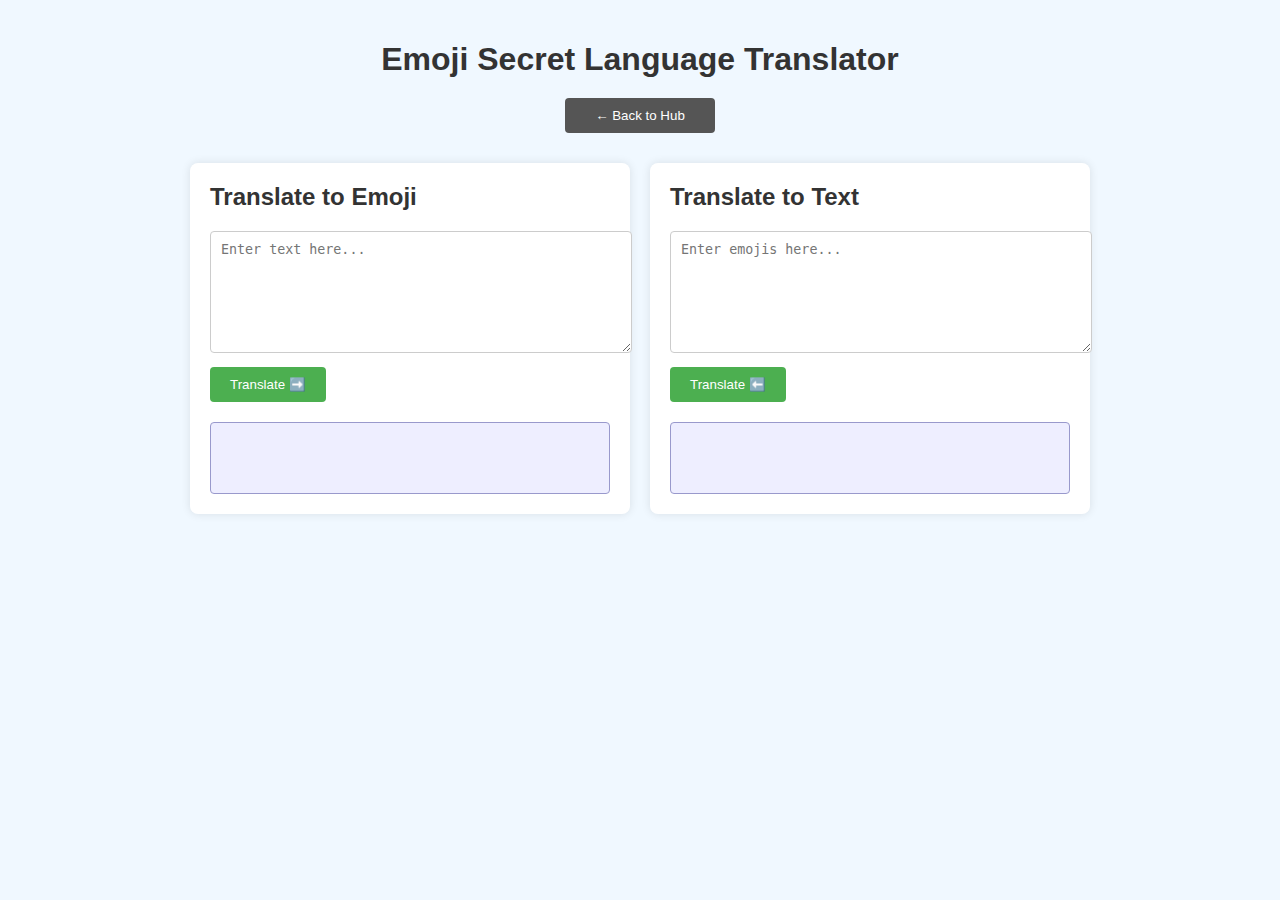
==== translator/index.html @ 6c0736da "inital release" ====
<!DOCTYPE html>
<html lang="en">
<head>
  <meta charset="UTF-8">
  <title>Emoji Secret Language Translator</title>
  <link rel="stylesheet" href="styles.css">
</head>
<body>
  <div class="container">
    <h1>Emoji Secret Language Translator</h1>
    
    <button onclick="window.location.href='../index.html'" class="back-button">← Back to Hub</button>
    
    <div class="translator">
      <div class="translator-section">
        <h2>Translate to Emoji</h2>
        <textarea id="inputText" placeholder="Enter text here..."></textarea>
        <button id="toEmojiBtn">Translate ➡️</button>
        <div id="emojiOutput" class="output"></div>
      </div>
      
      <div class="translator-section">
        <h2>Translate to Text</h2>
        <textarea id="inputEmoji" placeholder="Enter emojis here..."></textarea>
        <button id="toTextBtn">Translate ⬅️</button>
        <div id="textOutput" class="output"></div>
      </div>
    </div>
  </div>
  
  <script src="script.js"></script>
</body>
</html>
---- translator/styles.css ----
/* translator/styles.css */

body {
    font-family: Arial, sans-serif;
    background-color: #f0f8ff;
    color: #333;
    margin: 0;
    padding: 20px;
  }
  
  .container {
    max-width: 900px;
    margin: 0 auto;
  }
  
  h1 {
    text-align: center;
    margin-bottom: 20px;
  }
  
  .back-button {
    display: block;
    margin: 0 auto 30px auto;
    padding: 10px 20px;
    background-color: #555;
    color: white;
    border: none;
    border-radius: 4px;
    cursor: pointer;
    text-decoration: none;
    width: 150px;
    text-align: center;
  }
  
  .back-button:hover {
    background-color: #333;
  }
  
  .translator {
    display: flex;
    flex-wrap: wrap;
    gap: 20px;
    justify-content: center;
  }
  
  .translator-section {
    flex: 1 1 400px;
    background-color: #ffffff;
    padding: 20px;
    border-radius: 8px;
    box-shadow: 0 0 10px rgba(0, 0, 0, 0.1);
  }
  
  .translator-section h2 {
    margin-top: 0;
  }
  
  textarea {
    width: 100%;
    height: 100px;
    padding: 10px;
    resize: vertical;
    border: 1px solid #ccc;
    border-radius: 4px;
  }
  
  button {
    margin-top: 10px;
    padding: 10px 20px;
    background-color: #4CAF50;
    color: white;
    border: none;
    border-radius: 4px;
    cursor: pointer;
  }
  
  button:hover {
    background-color: #45a049;
  }
  
  .output {
    margin-top: 20px;
    min-height: 50px;
    padding: 10px;
    background-color: #eef;
    border: 1px solid #99c;
    border-radius: 4px;
    word-wrap: break-word;
  }
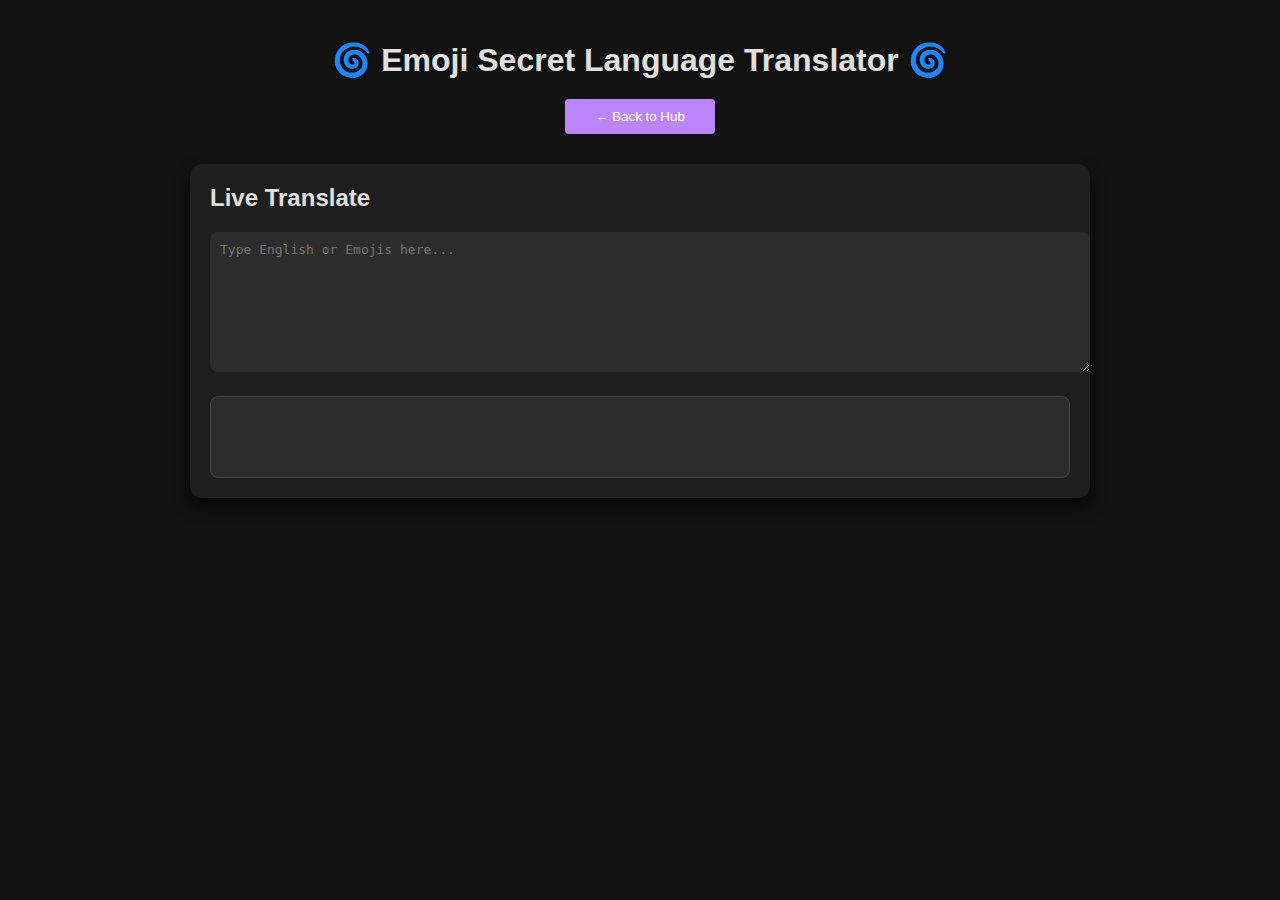
==== commit 3b47e18f: "new stuff" ====
--- a/translator/index.html
+++ b/translator/index.html
@@ -7,23 +7,15 @@
 </head>
 <body>
   <div class="container">
-    <h1>Emoji Secret Language Translator</h1>
+    <h1>🌀 Emoji Secret Language Translator 🌀</h1>
     
     <button onclick="window.location.href='../index.html'" class="back-button">← Back to Hub</button>
     
     <div class="translator">
       <div class="translator-section">
-        <h2>Translate to Emoji</h2>
-        <textarea id="inputText" placeholder="Enter text here..."></textarea>
-        <button id="toEmojiBtn">Translate ➡️</button>
-        <div id="emojiOutput" class="output"></div>
-      </div>
-      
-      <div class="translator-section">
-        <h2>Translate to Text</h2>
-        <textarea id="inputEmoji" placeholder="Enter emojis here..."></textarea>
-        <button id="toTextBtn">Translate ⬅️</button>
-        <div id="textOutput" class="output"></div>
+        <h2>Live Translate</h2>
+        <textarea id="inputBox" placeholder="Type English or Emojis here..."></textarea>
+        <div id="outputBox" class="output"></div>
       </div>
     </div>
   </div>
--- a/translator/styles.css
+++ b/translator/styles.css
@@ -1,11 +1,12 @@
 /* translator/styles.css */
 
 body {
-    font-family: Arial, sans-serif;
-    background-color: #f0f8ff;
-    color: #333;
+    font-family: 'Segoe UI', Tahoma, Geneva, Verdana, sans-serif;
+    background-color: #121212;
+    color: #e0e0e0;
     margin: 0;
     padding: 20px;
+    transition: background-color 0.5s, color 0.5s;
   }
   
   .container {
@@ -16,13 +17,15 @@
   h1 {
     text-align: center;
     margin-bottom: 20px;
+    font-size: 2em;
+    animation: fadeInDown 1s ease-out;
   }
   
   .back-button {
     display: block;
     margin: 0 auto 30px auto;
     padding: 10px 20px;
-    background-color: #555;
+    background-color: #bb86fc;
     color: white;
     border: none;
     border-radius: 4px;
@@ -30,10 +33,12 @@
     text-decoration: none;
     width: 150px;
     text-align: center;
+    transition: background-color 0.3s, transform 0.3s;
   }
   
   .back-button:hover {
-    background-color: #333;
+    background-color: #3700b3;
+    transform: scale(1.05);
   }
   
   .translator {
@@ -45,46 +50,85 @@
   
   .translator-section {
     flex: 1 1 400px;
-    background-color: #ffffff;
+    background-color: #1e1e1e;
     padding: 20px;
-    border-radius: 8px;
-    box-shadow: 0 0 10px rgba(0, 0, 0, 0.1);
+    border-radius: 12px;
+    box-shadow: 0 8px 16px rgba(0, 0, 0, 0.6);
+    transition: transform 0.3s, box-shadow 0.3s;
+    animation: fadeInUp 1s ease-out;
+  }
+  
+  .translator-section:hover {
+    transform: translateY(-5px);
+    box-shadow: 0 12px 24px rgba(0, 0, 0, 0.8);
   }
   
   .translator-section h2 {
     margin-top: 0;
+    font-size: 1.5em;
   }
   
   textarea {
     width: 100%;
-    height: 100px;
+    height: 120px;
     padding: 10px;
     resize: vertical;
-    border: 1px solid #ccc;
-    border-radius: 4px;
+    border: none;
+    border-radius: 8px;
+    background-color: #2c2c2c;
+    color: #e0e0e0;
+    font-size: 1em;
+    transition: background-color 0.3s, color 0.3s;
   }
   
-  button {
-    margin-top: 10px;
-    padding: 10px 20px;
-    background-color: #4CAF50;
-    color: white;
-    border: none;
-    border-radius: 4px;
-    cursor: pointer;
-  }
-  
-  button:hover {
-    background-color: #45a049;
+  textarea:focus {
+    outline: none;
+    background-color: #3a3a3a;
   }
   
   .output {
     margin-top: 20px;
     min-height: 50px;
-    padding: 10px;
-    background-color: #eef;
-    border: 1px solid #99c;
-    border-radius: 4px;
+    padding: 15px;
+    background-color: #2c2c2c;
+    border: 1px solid #444;
+    border-radius: 8px;
     word-wrap: break-word;
+    font-size: 1.2em;
+    transition: background-color 0.3s, color 0.3s;
+  }
+  
+  .output::placeholder {
+    color: #888;
+  }
+  
+  /* Animations */
+  @keyframes fadeInDown {
+    from {
+      opacity: 0;
+      transform: translateY(-20px);
+    }
+    to {
+      opacity: 1;
+      transform: translateY(0);
+    }
+  }
+  
+  @keyframes fadeInUp {
+    from {
+      opacity: 0;
+      transform: translateY(20px);
+    }
+    to {
+      opacity: 1;
+      transform: translateY(0);
+    }
+  }
+  
+  /* Responsive Design */
+  @media (max-width: 600px) {
+    .translator-section {
+      flex: 1 1 100%;
+    }
   }
   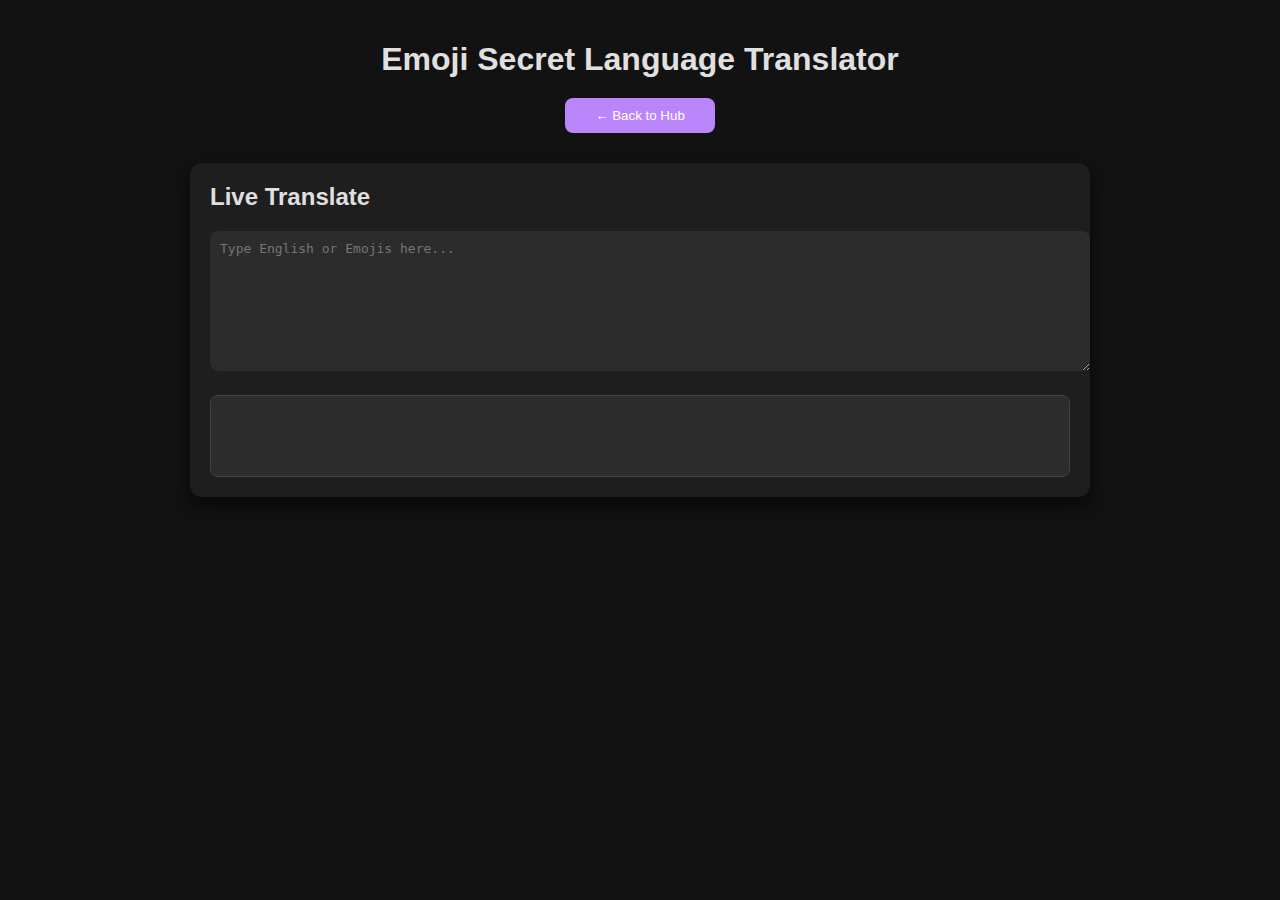
==== commit ec1605d3: "test" ====
--- a/translator/index.html
+++ b/translator/index.html
@@ -7,7 +7,7 @@
 </head>
 <body>
   <div class="container">
-    <h1>🌀 Emoji Secret Language Translator 🌀</h1>
+    <h1>Emoji Secret Language Translator</h1>
     
     <button onclick="window.location.href='../index.html'" class="back-button">← Back to Hub</button>
     
--- a/translator/styles.css
+++ b/translator/styles.css
@@ -28,7 +28,7 @@
     background-color: #bb86fc;
     color: white;
     border: none;
-    border-radius: 4px;
+    border-radius: 8px;
     cursor: pointer;
     text-decoration: none;
     width: 150px;
